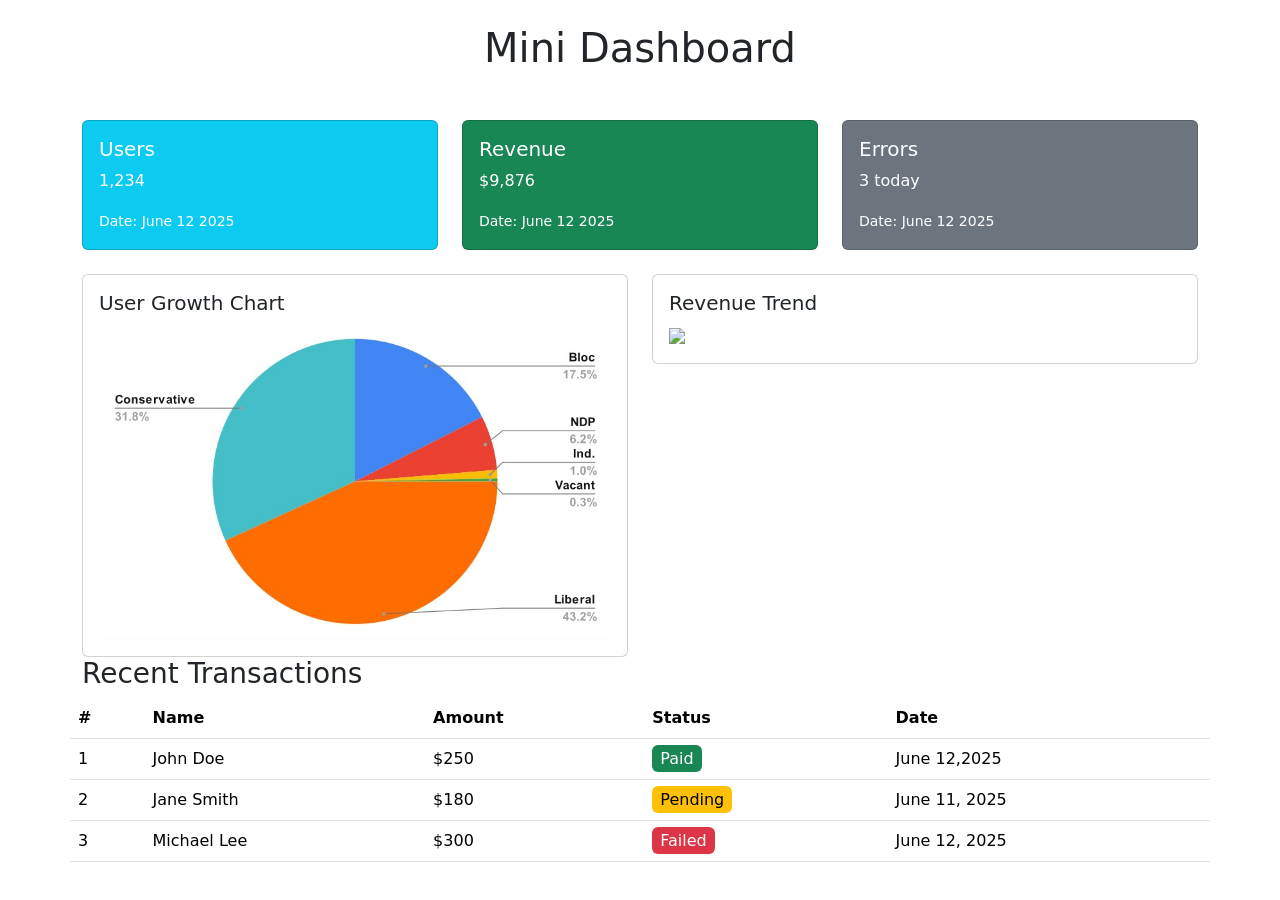
==== Day 2/index.html @ 4f1d8a03 "added code for Day 2" ====
<!DOCTYPE html>
<html lang="en">
<head>
<meta charset="UTF-8" />
<meta name="viewport" content="width=device-width, initial-scale=1.0" />
<title>Day 2</title>
<link href="https://cdn.jsdelivr.net/npm/bootstrap@5.3.0/dist/css/bootstrap.min.css" rel="stylesheet" />
</head>
<body>
<div class="container">
    <h1 class="text-center my-4">Mini Dashboard</h1>
    <div class="row">
        <div class="col-4 my-4">
            <div class="card bg-info">
            <div class="card-body">
                <h5 class="card-title text-white">Users</h5>
                    <p class="card-text text-white">1,234</p>
                    <p class="card-text text-white"><small>Date: June 12 2025</small></p>
                </div>
            </div>
        </div>
        <div class="col-4 my-4">
            <div class="card bg-success">
            <div class="card-body">
                <h5 class="card-title text-white">Revenue</h5>
                    <p class="card-text text-white">$9,876</p>
                    <p class="card-text text-white"><small>Date: June 12 2025</small></p>
                </div>
            </div>
        </div>
        <div class="col-4 my-4">
            <div class="card bg-secondary">
            <div class="card-body">
                <h5 class="card-title text-white">Errors</h5>
                    <p class="card-text text-white">3 today</p>
                    <p class="card-text text-white"><small>Date: June 12 2025</small></p>
                </div>
            </div>
        </div>
    </div>

    <div class="row">
        <div class="col-6">
            <div class="card">
                <div class="card-body">
                    <h5 class="card-title text-left">User Growth Chart</h5>
                    <img src="./chart 1.png" width="100%">
                </div>
            </div>
        </div>
        <div class="col-6">
            <div class="card">
                <div class="card-body">
                    <h5 class="card-title text-left">Revenue Trend</h5>
                    <img src="./chart 2.png" width="100%">
                </div>
            </div>
        </div>
    </div>
    <div class="row">
        <h3>Recent Transactions</h3>
        <table class="table table-border">
            <thead class="bg-black text-white">
                <tr>
                    <th>#</th>
                    <th>Name</th>
                    <th>Amount</th>
                    <th>Status</th>
                    <th>Date</th>
                </tr>
            </thead>
            <tbody>
                <tr>
                    <td>1</td>
                    <td>John Doe</td>
                    <td>$250</td>
                    <!-- span inline element that apply only on specific portion of text -->
                    <td><span class="bg-success px-2 py-1 rounded text-white">Paid</span></td>
                    <td>June 12,2025</td>
                </tr>
                <tr>
                    <td>2</td>
                    <td>Jane Smith</td>
                    <td>$180</td>
                    <td><span class="bg-warning px-2 py-1 rounded">Pending</span></td>
                    <td>June 11, 2025</td>
                </tr>
                <tr>
                    <td>3</td>
                    <td>Michael Lee</td>
                    <td>$300</td>
                    <td><span class="bg-danger text-white px-2 py-1 rounded">Failed</span></td>
                    <td>June 12, 2025</td>
                </tr>

            </tbody>

        </table>
    </div>
</div>
<script src="https://cdn.jsdelivr.net/npm/bootstrap@5.3.0/dist/js/bootstrap.bundle.min.js"></script>
</body>
</html>
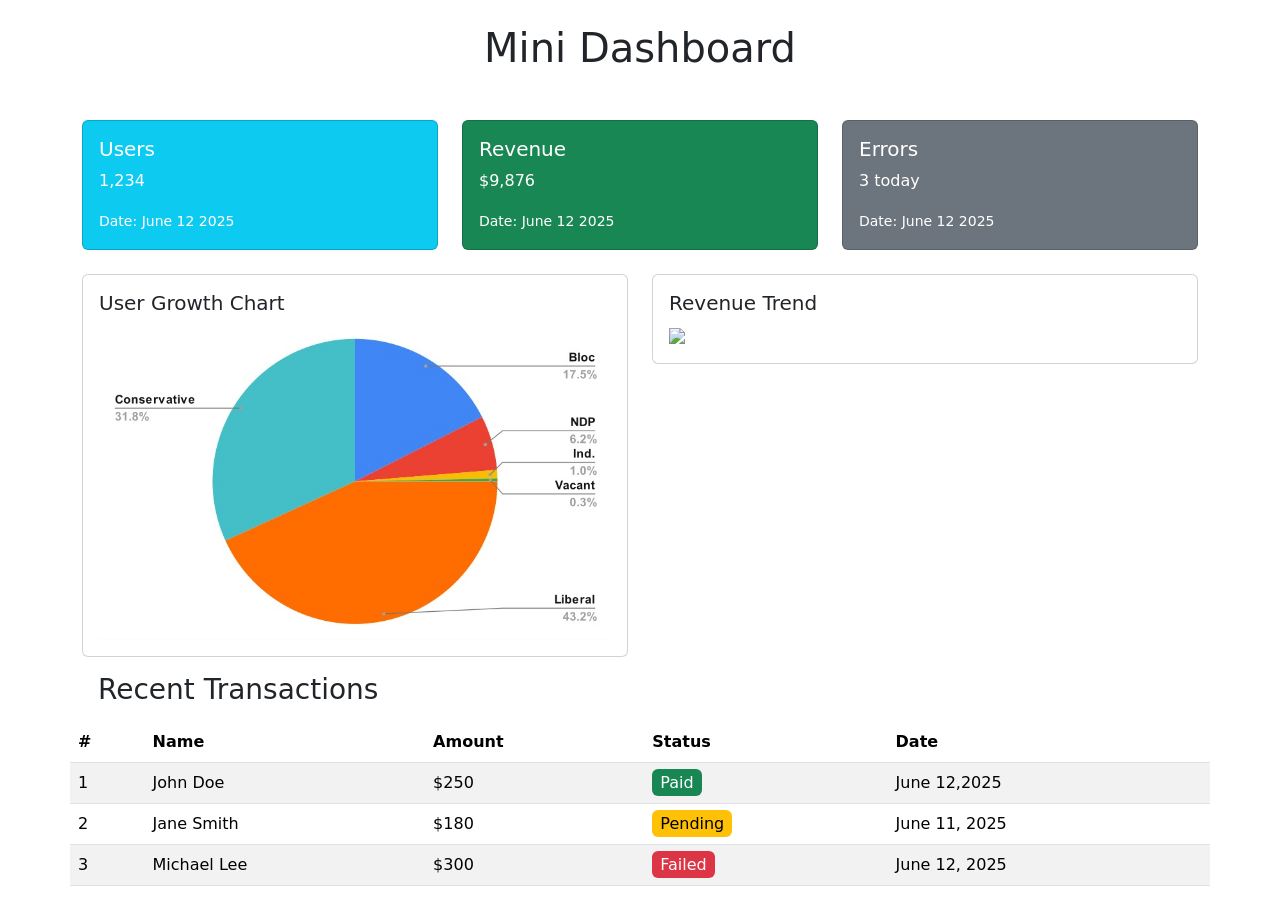
==== commit ed4b5432: "added changes on table" ====
--- a/Day 2/index.html
+++ b/Day 2/index.html
@@ -58,8 +58,8 @@
         </div>
     </div>
     <div class="row">
-        <h3>Recent Transactions</h3>
-        <table class="table table-border">
+        <h3 class="m-3">Recent Transactions</h3>
+        <table class="table table-striped">
             <thead class="bg-black text-white">
                 <tr>
                     <th>#</th>
